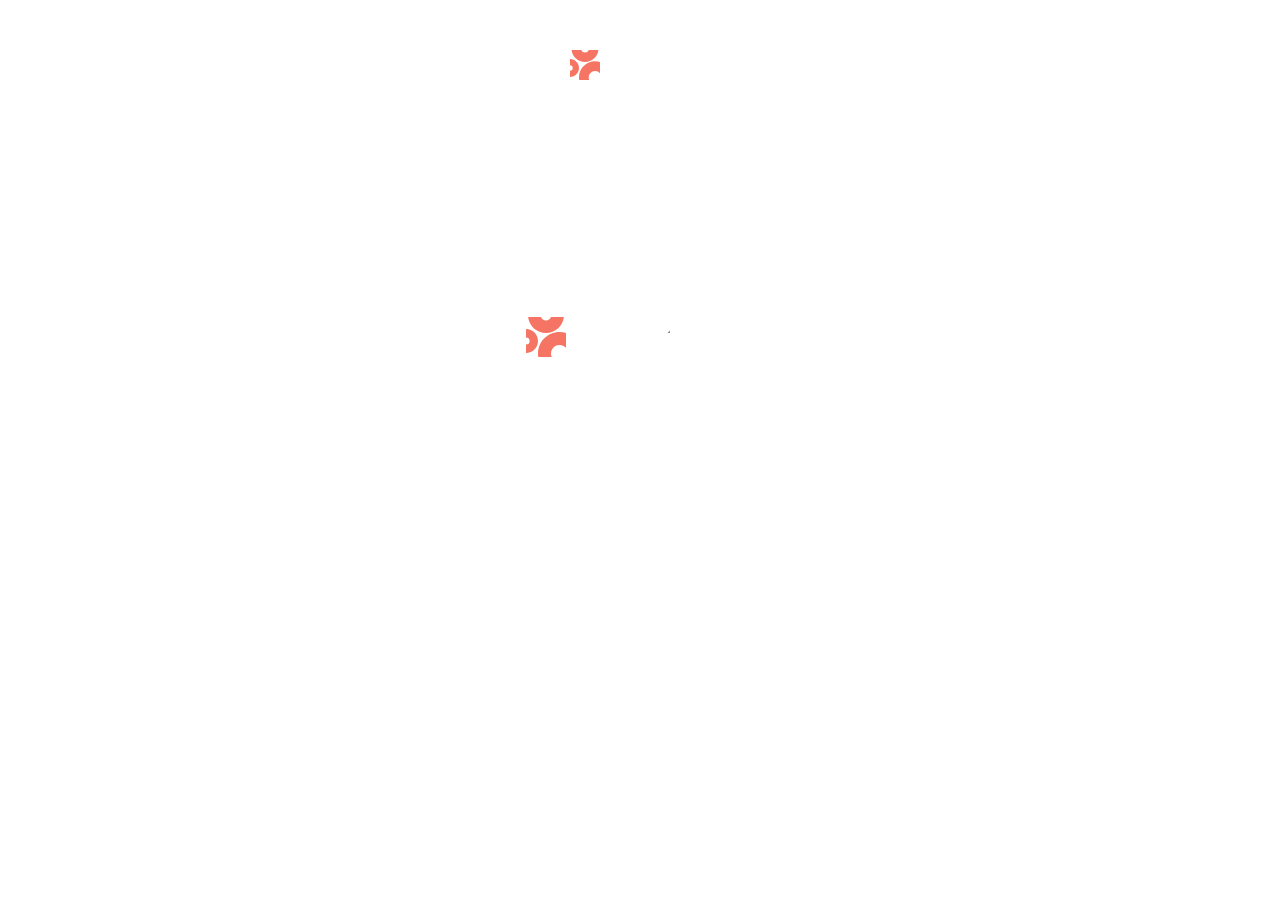
==== congrats.html @ 2f00da6b "Сюда" ====
<!DOCTYPE html>
<html lang="en">
<head>
  <meta charset="UTF-8">
  <meta name="viewport" content="width=device-width, initial-scale=1.0">
  <link rel="icon" type="image/png" sizes="32x32" href="./assets/images/favicon-32x32.png">
  <title>Frontend Mentor | Conference ticket generator</title>
  <link rel="stylesheet" href="css/main.css">
</head>
<body>
  <main>
    <div id="logo">
      <img src="assets/images/logo-mark.svg" alt="LOGO">
      <a>Coding Conf</a>
    </div>
    <div id="hContainer">
      <h1>Congrats, <span id="userName"></span>!</h1>
      <h1>Your ticket is ready.</h1>
      <p id="congrts">We've emailed your ticket to <span id="userEmail"></span> and will send updates in the run-up to the event.</p>
    </div>
    <div id="ticket">
      <div id="ticketlogo">
        <img src="assets/images/logo-mark.svg" alt="LOGO">
        <a>Coding Conf</a>
      </div>
      <!-- Место для отображения аватара -->
      <img id="avatarPreview" alt="Avatar Preview" style="width: 100px; height: 100px; border-radius: 50%;">
    </div>
  </main>

  <script>
    // Получаем данные пользователя из localStorage
    const userName = localStorage.getItem("userName");
    const userEmail = localStorage.getItem("userEmail");
    const userAvatar = localStorage.getItem("userAvatar"); // Получаем аватар из localStorage

    // Если данные о пользователе есть, отображаем их
    if (userName && userEmail) {
      document.getElementById("userName").textContent = userName;
      document.getElementById("userEmail").textContent = userEmail;
    }

    // Если аватар существует, показываем его
    if (userAvatar) {
      document.getElementById("avatarPreview").src = userAvatar;
    }
  </script>
</body>
</html>
---- css/main.css ----
@font-face {
    font-family: 'Inconsolata';
    src: url('/conference-ticket-generator-main/assets/fonts/Inconsolata-VariableFont_wdth,wght.ttf') format('truetype');
    font-weight: normal;
    font-style: normal;
}

/* index1/ */
html {
    background-image: 
        url('/conference-ticket-generator-main/assets/images/pattern-squiggly-line-bottom-desktop.svg'), 
        url('/conference-ticket-generator-main/assets/images/pattern-squiggly-line-top.svg'),  
        url('/conference-ticket-generator-main/assets/images/background-desktop.png'); 
    background-repeat: no-repeat, no-repeat, no-repeat;
    background-size: 500px 300px, auto, cover; 
    background-position: left bottom, right top, center;
    font-family: 'Inconsolata';
    min-height: 100vh;
}

body {
    margin-top: 50px;
}

main {
    width: 50%;
    color: #fff;
    margin: 0 auto;
}

h1 {
    text-align: center;
    font-weight: 800;
    font-size: 50px;
    max-width: 700px;
    margin: 0 auto;
    margin-top: 25px;
    cursor: default;
}

h3 {
    text-align: center;
    font-weight: 400;
    font-size: 20px;
    margin: 0 auto;
    margin-top: 10px;
    max-width: 700px;
    cursor: default;
}

#FORMA {
    margin: 0 auto;
    max-width: 550px;
    margin-top: 50px;
}

.inputArea {
    height: 35px;
    width: 100%;
    max-width: 536px;
    border: 1px solid #ababab;
    border-radius: 5px;
    background-color: rgba(6, 2, 37, 0.5);
    color: #fff;
}

#logo {
    display: flex;
    justify-content: center;
    height: 30px;
    font-weight: bold;
    font-size: 20px;
    transition: transform 0.3s ease;
    user-select: none;
}
#logo:hover {
    transform: scale(1.01);
}

#upld {
    font-size: 13px;
}

.areaErr {
    color: #ef6b5a;
    font-size: 12px;
}

.upload-container {
    display: block;
    width: 100%;
    max-width: 500px;
    border: 2px dashed #ccc;
    padding: 20px;
    text-align: center;
    cursor: pointer;
    border-radius: 10px;
    transition: border-color 0.3s ease;
    position: relative;
}

.upload-container:hover {
    border-color: #007bff;
}

.upload-container input[type="file"] {
    display: none;
}

#previewContainer {
    display: none; /* скрыто по умолчанию, показывается после загрузки */
    margin-top: 10px;
}

#avatarPreview {
    margin-bottom: 10px;
    border-radius: 50%;
}

#uploadStatus {
    color: #4CAF50;
    font-size: 14px;
}

.sbmtButton {
    background-color: #f67464;
    margin-top: 20px;
    font-weight: 600;
    height: 40px;
    width: 100%;
    max-width: 542px;
    border-radius: 10px;
    outline: none;
    border: none;
    cursor: pointer;
    transition: all 0.3s ease;
}

.sbmtButton:hover {
    background-color: #f87463e7;
}
/* index1\ */

/* index2/ */
#congrts {
    text-align: center;
    font-weight: 100;
    font-size: 20px;
    max-width: 400px;
    margin: 0 auto;
    margin-top: 25px;
    cursor: default;
}

#h1 {
    margin-top: 0;
}

#ticket {
    display: flex;
    justify-content: center;
    background-image: url(/conference-ticket-generator-main/assets/images/pattern-ticket.svg);
    background-repeat: no-repeat;
    height: 400px;
    background-position: center;
}

#ticketlogo {
}

/* index2\ */

@media (max-width: 768px) {
    html {
        background-size: auto, auto, cover;
        background-position: left bottom, right top, center;
    }

    main {
        width: 90%;
    }

    h1 {
        font-size: 32px;
    }

    h3 {
        font-size: 18px;
    }

    .inputArea, .upload-container, .sbmtButton {
        width: 100%;
        max-width: 100%;
    }

    #FORMA {
        width: 100%;
        padding: 0 15px;
    }
}

@media (max-width: 480px) {
    h1 {
        font-size: 28px;
    }

    h3 {
        font-size: 16px;
    }

    body {
        margin-top: 20px;
    }
}
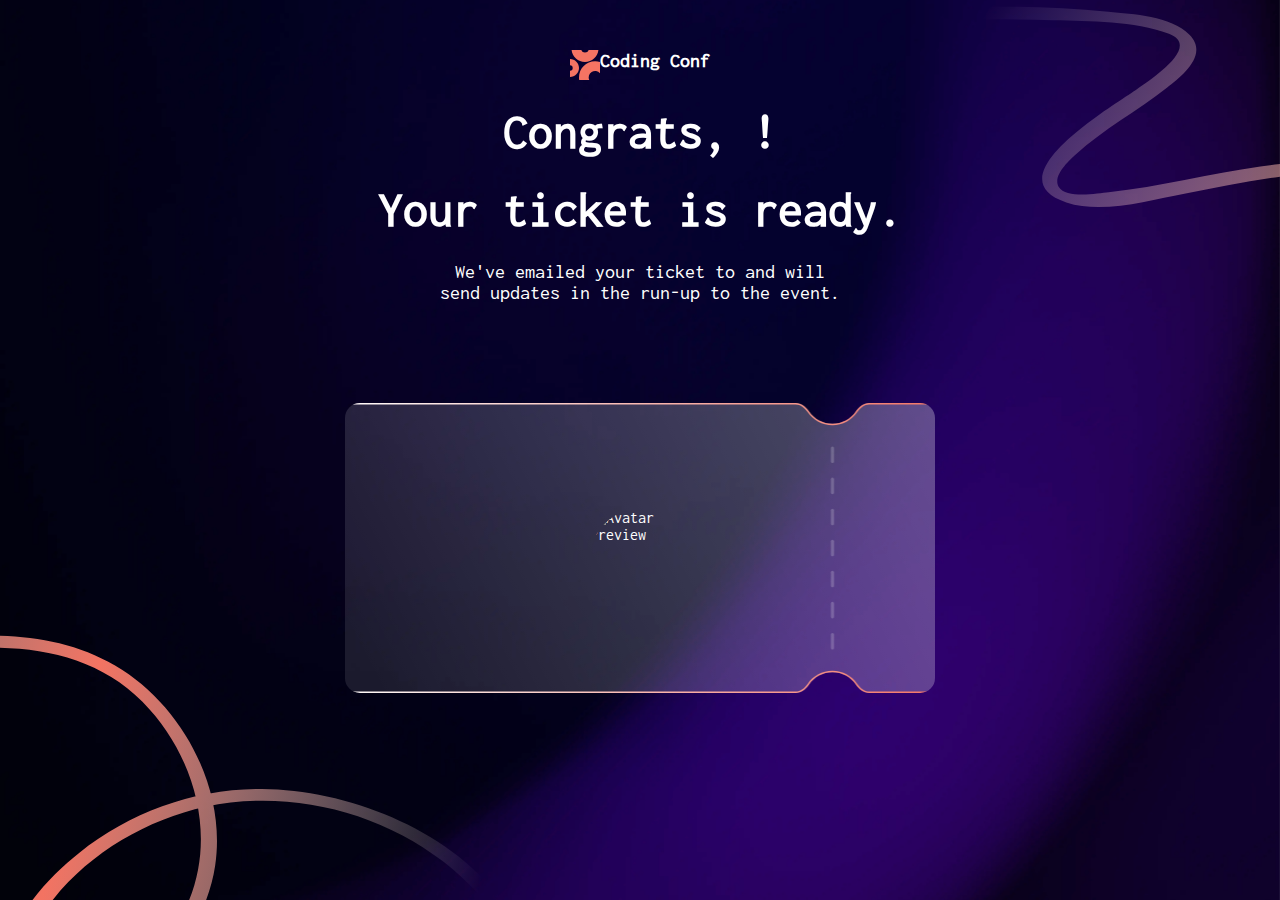
==== commit f2298d17: "Изменил билет сайт" ====
--- a/congrats.html
+++ b/congrats.html
@@ -19,31 +19,33 @@
       <p id="congrts">We've emailed your ticket to <span id="userEmail"></span> and will send updates in the run-up to the event.</p>
     </div>
     <div id="ticket">
-      <div id="ticketlogo">
-        <img src="assets/images/logo-mark.svg" alt="LOGO">
-        <a>Coding Conf</a>
-      </div>
-      <!-- Место для отображения аватара -->
+      
+
+      <p> <span id="userName"></span></p>
       <img id="avatarPreview" alt="Avatar Preview" style="width: 100px; height: 100px; border-radius: 50%;">
+
     </div>
   </main>
 
   <script>
-    // Получаем данные пользователя из localStorage
-    const userName = localStorage.getItem("userName");
-    const userEmail = localStorage.getItem("userEmail");
-    const userAvatar = localStorage.getItem("userAvatar"); // Получаем аватар из localStorage
+const userName = localStorage.getItem("userName");
+const userEmail = localStorage.getItem("userEmail");
+const userAvatar = localStorage.getItem("userAvatar"); 
 
-    // Если данные о пользователе есть, отображаем их
-    if (userName && userEmail) {
-      document.getElementById("userName").textContent = userName;
-      document.getElementById("userEmail").textContent = userEmail;
-    }
+if (userName) {
+    document.querySelectorAll("#userName").forEach(el => {
+        el.textContent = userName;
+    });
+}
 
-    // Если аватар существует, показываем его
-    if (userAvatar) {
-      document.getElementById("avatarPreview").src = userAvatar;
-    }
+if (userEmail) {
+    document.getElementById("userEmail").textContent = userEmail;
+}
+
+if (userAvatar) {
+    document.getElementById("avatarPreview").src = userAvatar;
+}
+
   </script>
 </body>
 </html>
--- a/css/main.css
+++ b/css/main.css
@@ -1,23 +1,21 @@
 @font-face {
     font-family: 'Inconsolata';
-    src: url('/conference-ticket-generator-main/assets/fonts/Inconsolata-VariableFont_wdth,wght.ttf') format('truetype');
+    src: url('../assets/fonts/Inconsolata-VariableFont_wdth,wght.ttf') format('truetype');
     font-weight: normal;
     font-style: normal;
 }
 
-/* index1/ */
 html {
     background-image: 
-        url('/conference-ticket-generator-main/assets/images/pattern-squiggly-line-bottom-desktop.svg'), 
-        url('/conference-ticket-generator-main/assets/images/pattern-squiggly-line-top.svg'),  
-        url('/conference-ticket-generator-main/assets/images/background-desktop.png'); 
+        url('../assets/images/pattern-squiggly-line-bottom-desktop.svg'), 
+        url('../assets/images/pattern-squiggly-line-top.svg'),  
+        url('../assets/images/background-desktop.png');
     background-repeat: no-repeat, no-repeat, no-repeat;
     background-size: 500px 300px, auto, cover; 
     background-position: left bottom, right top, center;
     font-family: 'Inconsolata';
     min-height: 100vh;
 }
-
 body {
     margin-top: 50px;
 }
@@ -108,7 +106,7 @@
 }
 
 #previewContainer {
-    display: none; /* скрыто по умолчанию, показывается после загрузки */
+    display: none; 
     margin-top: 10px;
 }
 
@@ -139,9 +137,7 @@
 .sbmtButton:hover {
     background-color: #f87463e7;
 }
-/* index1\ */
-
-/* index2/ */
+
 #congrts {
     text-align: center;
     font-weight: 100;
@@ -157,18 +153,22 @@
 }
 
 #ticket {
+    width: 550px;
+    height: 250px;
+    background-image: url('../assets/images/pattern-ticket.svg');
+    background-size: cover;
+    background-position: center;
+    background-repeat: no-repeat;
+    color: white;
     display: flex;
     justify-content: center;
-    background-image: url(/conference-ticket-generator-main/assets/images/pattern-ticket.svg);
-    background-repeat: no-repeat;
-    height: 400px;
-    background-position: center;
-}
-
-#ticketlogo {
-}
-
-/* index2\ */
+    align-items: center;
+    flex-direction: column;
+    border-radius: 15px;
+    padding: 20px;
+    margin: 0 auto;
+    margin-top: 100px;
+}
 
 @media (max-width: 768px) {
     html {
